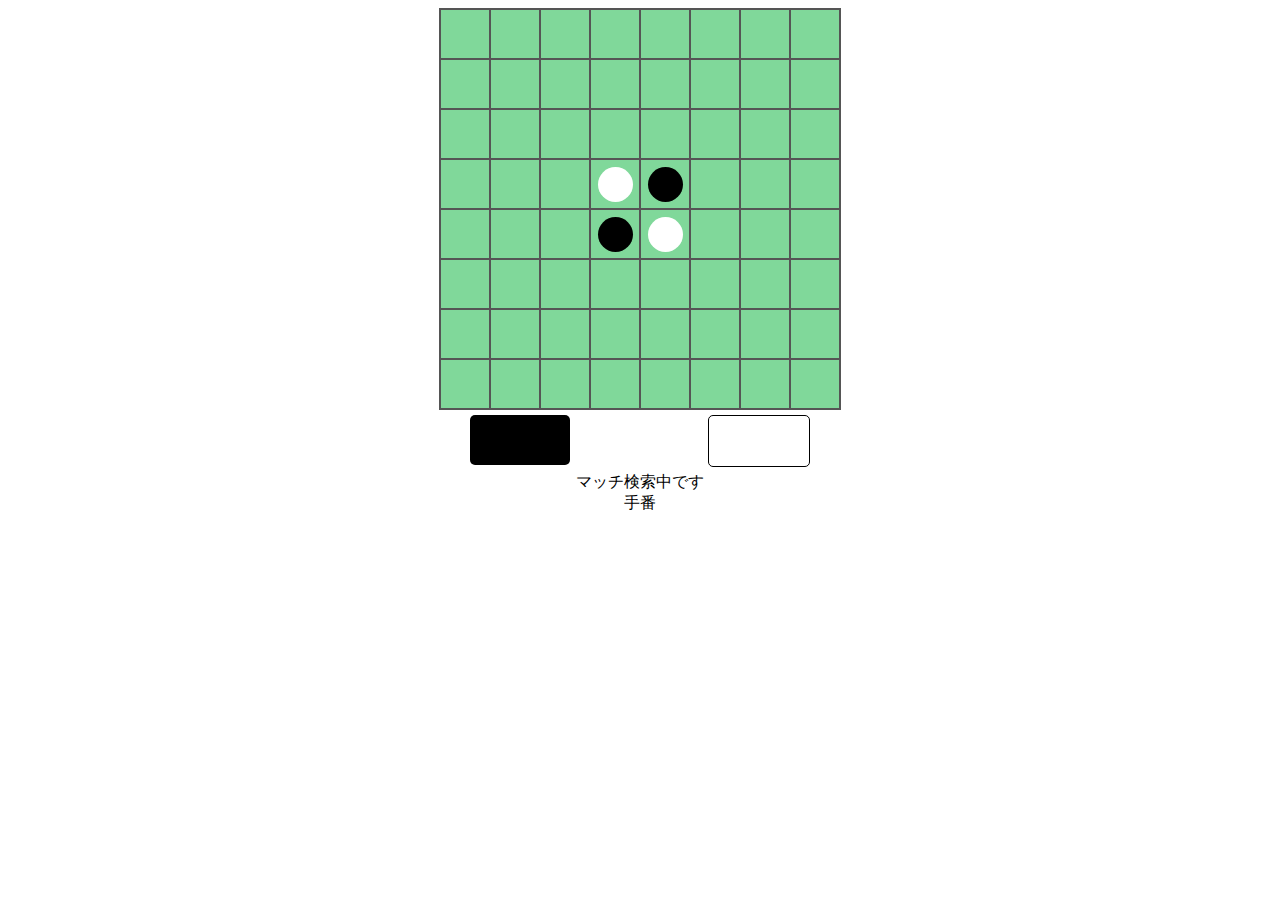
==== kansen/index.html @ e21f3809 "観戦モード" ====
<!DOCTYPE html>
<html lang="ja">

<head>
    <meta charset="UTF-8">
    <meta name="viewport" content="width=device-width, initial-scale=1.0">
    <title>othello</title>
    <link rel="stylesheet" href="style.css">
</head>

<body>
    <main>
        <div id="modal">
            <h3>オセロ</h3>
        </div>
        <!-- <div id="restartBtn" class="hide">クリックするとスタート画面に戻ります</div> -->
        <div id="content">

            <table id="board"></table>
        </div>
        <div id="counter" class="hide">
            <div id="numBlack"></div>
            <h2></h2>
            <div id="numWhite"></div>
        </div>
        <div id="infomation">infomation</div>
        <div id="my_disc">手番</div>
        <!-- <div id="aite_name">対戦相手:</div> -->
    </main>

    <script src="main.js"></script>
</body>

</html>
---- kansen/style.css ----
body {
    text-align: center;
}

main {
    display: inline-block;
    position: relative;
}

/* start */
#modal {
    position: absolute;
    top: 0;
    left: 0;
    width: 100%;
    height: 100%;
    background: rgba(31, 19, 19, 0.8);
    color: white;
}

#menu {
    display: flex;
    justify-content: space-evenly;
    margin-top: 220px;
}

h3,
p {
    color: white;
}

#menu p {
    width: 100px;
    font-size: 24px;
    padding: 3px;
    margin: 15px;
    border: solid 1px white;
    cursor: pointer;
    background: black;
    color: white;
}

/* game */
#board {
    margin: 0 auto;
    background: #555555;
}

td.cell {
    background: rgb(128, 216, 154);
    width: 46px;
    height: 46px;
    margin: 2px;
}

.cell div {
    width: 35px;
    height: 35px;
    border-radius: 50%;
    margin: 0 auto;
}

.cell-6>tr>td {
    width: 63px;
    height: 63px;
}

.cell-6>tr>td>div {
    width: 50px;
    height: 50px;
}

.cell-4>tr>td {
    width: 92px;
    height: 92px;
}

.cell-4>tr>td>div {
    width: 70px;
    height: 70px;
}

.black {
    background: black;
}

.white {
    background: white;
}

h2 {
    text-align: center;
    margin: 5px 0;
}

#counter {
    margin: 0 auto;
    width: 350px;
    display: flex;
    line-height: 50px;
    font-weight: bold;
    justify-content: space-between;
}

#numBlack {
    font-size: 36px;
    margin: 5px;
    width: 100px;
    height: 50px;
    background: black;
    color: white;
    border-radius: 5px;
}

#numWhite {
    font-size: 36px;
    margin: 5px;
    width: 100px;
    height: 50px;
    border: solid 1px black;
    border-radius: 5px;
}

/* end */
#restartBtn {
    z-index: 1;
    opacity: 0;
    position: absolute;
    width: 100%;
    height: 50px;
    line-height: 50px;
    font-weight: bold;
    cursor: pointer;
    top: 50%;
    left: 50%;
    transform: translate(-50%, -110%);
    color: black;
    background: white;
}

.hide {
    display: none;
}
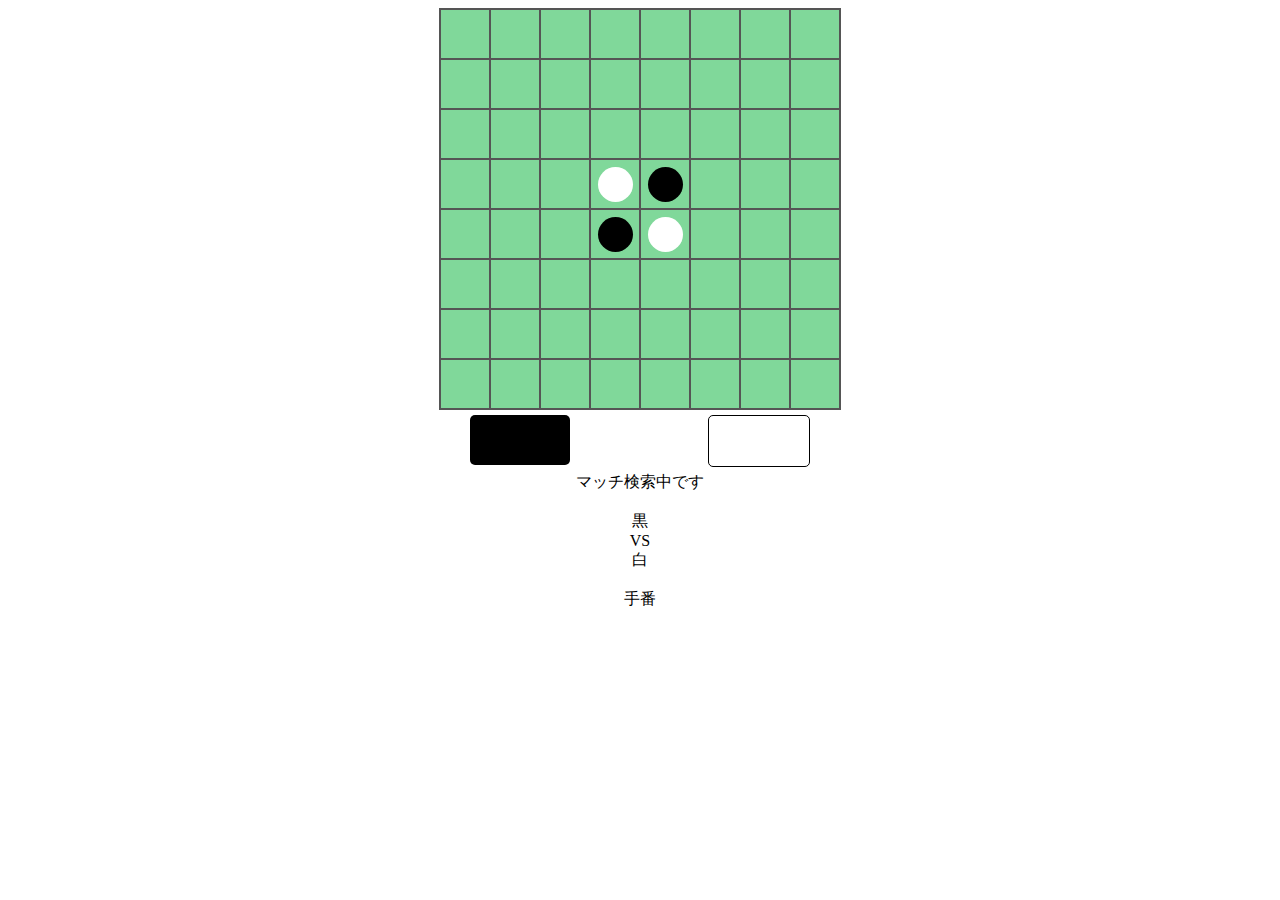
==== commit 1ab89ca4: "名前" ====
--- a/kansen/index.html
+++ b/kansen/index.html
@@ -24,6 +24,9 @@
             <div id="numWhite"></div>
         </div>
         <div id="infomation">infomation</div>
+        <br>
+        <div id="b_name">黒</div> VS <div id="w_name">白</div>
+        <br>
         <div id="my_disc">手番</div>
         <!-- <div id="aite_name">対戦相手:</div> -->
     </main>
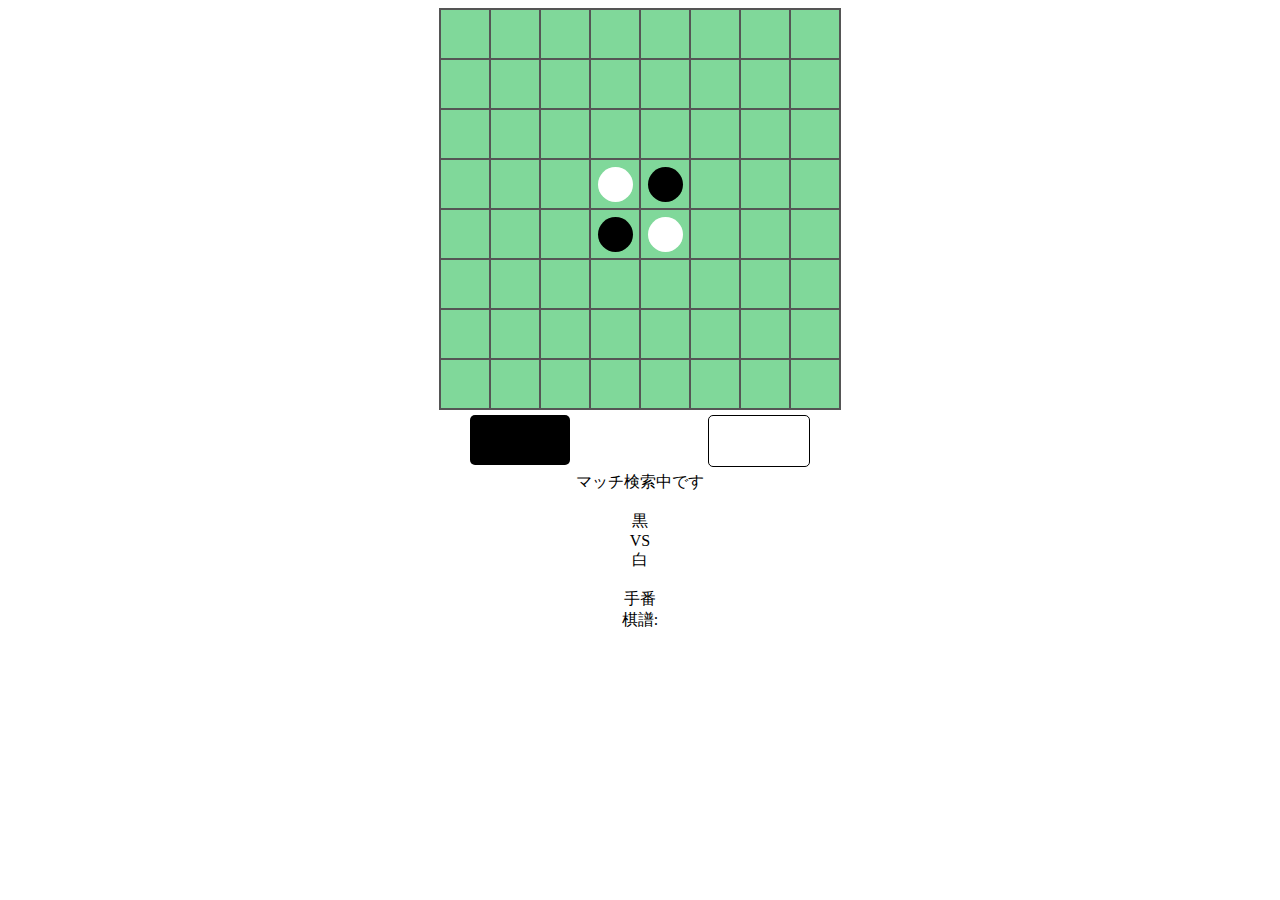
==== commit 824e12c3: "投了と棋譜" ====
--- a/kansen/index.html
+++ b/kansen/index.html
@@ -5,7 +5,7 @@
     <meta charset="UTF-8">
     <meta name="viewport" content="width=device-width, initial-scale=1.0">
     <title>othello</title>
-    <link rel="stylesheet" href="style.css">
+    <link rel="stylesheet" href="style2.css">
 </head>
 
 <body>
@@ -28,10 +28,10 @@
         <div id="b_name">黒</div> VS <div id="w_name">白</div>
         <br>
         <div id="my_disc">手番</div>
-        <!-- <div id="aite_name">対戦相手:</div> -->
+        <div id="kihu">棋譜:</div>
     </main>
 
-    <script src="main.js"></script>
+    <script src="main2.js"></script>
 </body>
 
 </html>--- a/kansen/style2.css
+++ b/kansen/style2.css
@@ -0,0 +1,148 @@
+body {
+    text-align: center;
+}
+
+main {
+    display: inline-block;
+    position: relative;
+}
+
+/* start */
+#modal {
+    position: absolute;
+    top: 0;
+    left: 0;
+    width: 100%;
+    height: 100%;
+    background: rgba(31, 19, 19, 0.8);
+    color: white;
+}
+
+#menu {
+    display: flex;
+    justify-content: space-evenly;
+    margin-top: 220px;
+}
+
+h3,
+p {
+    color: white;
+}
+
+#menu p {
+    width: 100px;
+    font-size: 24px;
+    padding: 3px;
+    margin: 15px;
+    border: solid 1px white;
+    cursor: pointer;
+    background: black;
+    color: white;
+}
+
+/* game */
+#board {
+    margin: 0 auto;
+    background: #555555;
+}
+
+td.cell {
+    background: rgb(128, 216, 154);
+    width: 46px;
+    height: 46px;
+    margin: 2px;
+}
+
+.cell div {
+    width: 35px;
+    height: 35px;
+    border-radius: 50%;
+    margin: 0 auto;
+}
+
+.cell-6>tr>td {
+    width: 63px;
+    height: 63px;
+}
+
+.cell-6>tr>td>div {
+    width: 50px;
+    height: 50px;
+}
+
+.cell-4>tr>td {
+    width: 92px;
+    height: 92px;
+}
+
+.cell-4>tr>td>div {
+    width: 70px;
+    height: 70px;
+}
+
+.black {
+    background: black;
+}
+
+.white {
+    background: white;
+}
+
+h2 {
+    text-align: center;
+    margin: 5px 0;
+}
+
+#counter {
+    margin: 0 auto;
+    width: 350px;
+    display: flex;
+    line-height: 50px;
+    font-weight: bold;
+    justify-content: space-between;
+}
+
+#numBlack {
+    font-size: 36px;
+    margin: 5px;
+    width: 100px;
+    height: 50px;
+    background: black;
+    color: white;
+    border-radius: 5px;
+}
+
+#numWhite {
+    font-size: 36px;
+    margin: 5px;
+    width: 100px;
+    height: 50px;
+    border: solid 1px black;
+    border-radius: 5px;
+}
+
+/* end */
+#restartBtn {
+    z-index: 1;
+    opacity: 0;
+    position: absolute;
+    width: 100%;
+    height: 50px;
+    line-height: 50px;
+    font-weight: bold;
+    cursor: pointer;
+    top: 50%;
+    left: 50%;
+    transform: translate(-50%, -110%);
+    color: black;
+    background: white;
+}
+
+.hide {
+    display: none;
+}
+
+#kihu {
+    word-wrap: break-word;
+    overflow-wrap: break-word;
+}